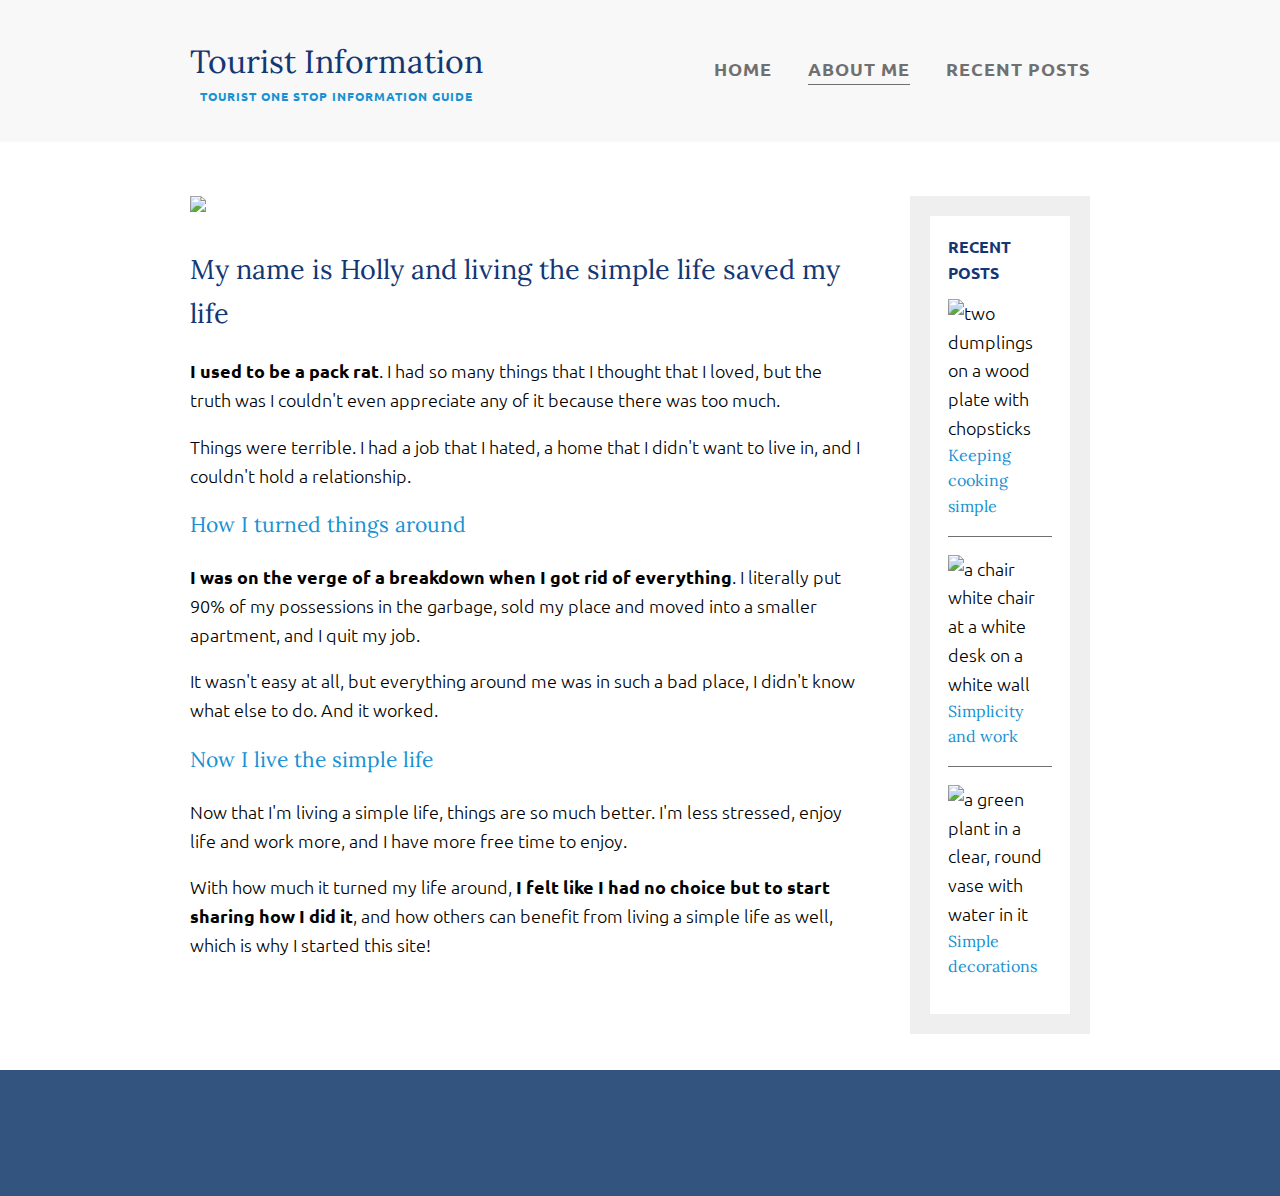
==== about-me.html @ 644925b1 "Refactored code moving javascript into its own file" ====
<!DOCTYPE html>
<html>
  <head>
    <title>We did it!</title>
    <link href="https://fonts.googleapis.com/css?family=Lora:400,700|Ubuntu:300,400,700&display=swap" rel="stylesheet">
    <link href="css/styles.css" rel="stylesheet" />
  </head>
  <body>
    <header>
      <div class="container container-flex">
        <div class="site-title">
          <h1>Tourist Information</h1>
          <p class="subtitle">Tourist one stop information guide</p>
        </div>
        <nav>
          <ul class="colums">
            <li><a  href="index.html">Home</a></li>
            <li><a class="current-page" href="About-me.html">about me</a></li>
            <li><a href="recent-posts.html">Recent posts</a></li>
          </ul>
        </nav>
      </div>
    </header>
    <div class="container container-flex">
      <main role="main">
        <img src="images/holly-face.jpg" class="image-full">
        <h2>My name is Holly and living the simple life saved my life</h2>

        <p><strong>I used to be a pack rat</strong>. I had so many things that I thought that I loved, but the truth was I couldn't even appreciate any of it because there was too much.</p>
        <p>Things were terrible. I had a job that I hated, a home that I didn't want to live in, and I couldn't hold a relationship.</p>

        <h3>How I turned things around</h3>
        <p><strong>I was on the verge of a breakdown when I got rid of everything</strong>. I literally put 90% of my possessions in the garbage, sold my place and moved into a smaller apartment, and I quit my job.</p>
        <p>It wasn't easy at all, but everything around me was in such a bad place, I didn't know what else to do. And it worked.</p>

        <h3>Now I live the simple life</h3>
        <p>Now that I'm living a simple life, things are so much better. I'm less stressed, enjoy life and work more, and I have more free time to enjoy.</p>
        <p>With how much it turned my life around, <strong>I felt like I had no choice but to start sharing how I did it</strong>, and how others can benefit from living a simple life as well, which is why I started this site!</p>

      </main>
      
      <aside class="sidebar">
          
          <div class="sidebar-widget">
              <h2 class="widget-title">RECENT POSTS</h2>
              <div class="widget-recent-post">
                  <h3 class="widget-recent-post-title">Keeping cooking simple</h3>
                  <img src="images/niceFood-scaled.jpg" alt="two dumplings on a wood plate with chopsticks" class="widget-image">
              </div>
              <div class="widget-recent-post">
                  <h3 class="widget-recent-post-title">Simplicity and work</h3>
                  <img src="images/simplicity-scaled.jpg" alt="a chair white chair at a white desk on a white wall" class="widget-image">
              </div>
              <div class="widget-recent-post">
                  <h3 class="widget-recent-post-title">Simple decorations</h3>
                  <img src="images/greenPlantInVase-scaled.jpg" alt="a green plant in a clear, round vase with water in it" class="widget-image">
              </div>
          </div>
          
      </aside>
      
  </div>
    <footer>
      <p></p>
      <p></p>
    </footer>
  </body>
</html>
---- css/styles.css ----
body {
  margin: 0;
  font-family: "Ubuntu", sans-serif;
  font-size: 1.125rem;
  font-weight: 300;
  line-height: 1.6;
}

/* @media (max-width: 675px){
    body{
        background: pink;
    }
} */
/* Typography */

h1,
h2,
h3 {
  font-family: "Lora", serif;
  font-weight: 400;
  color: #143774;
  margin-top: 0;
}

h1 {
  font-size: 2rem;
  margin: 0;
}
h3 {
  color: #1792d2;
}
a {
  color: #1792d2;
}
a:hover,
a:focus {
  color: #143774;
}
strong {
  font-weight: 700;
}
footer {
  background: #345480;
  color: rgba(255, 255, 255, 0.6);
  text-align: center;
  padding: 3em 0;
}

img {
  max-width: 100%;
  display: block;
  margin-left: auto;
  margin-right: auto;
}
.image-full {
  max-height: 300px;
  width: 100%;
  object-fit: cover;
  margin-bottom: 2em;
}
.subtitle {
  font-weight: 700;
  font-size: 0.75rem;
  color: #1792d2;
  margin: 0;
  text-transform: uppercase;
  letter-spacing: 1px;
}

.article-title {
  font-size: 1.5rem;
}
.article-read-more {
  font-size: 0.875rem;
  text-transform: uppercase;
  letter-spacing: 1px;
}
.article-read-more {
  color: #1792d2;
  text-decoration: none;
  font-weight: 700;
}
.article-read-more:hover,
.article-read-more:focus {
  color: #143774;
  text-decoration: underline;
}

.article-info {
  margin: 2em 0;
}
.widget-title,
.widget-recent-post-title {
  font-size: 1rem;
}
.widget-title {
  font-family: "Ubuntu", sans-serif;
  font-weight: 700;
}

.wiget-recent-post-title {
  color: #143774;
}

/* Layout */
header {
  background: #f8f8f8;
  padding: 2em 0;
  text-align: center;
  margin-bottom: 3em;
}
.container {
  /* border: 1px solid pink; */
  width: 90%; 
  max-width: 900px;
  margin: 0 auto; 
}
.container-flex {
  display: flex;
  flex-direction: column;
  justify-content: space-between;
}
#viewDiv {
  padding: 0;
  margin: 0;
  width: 100%;
  height: 100%;
}

@media (min-width: 675px) {
  .container-flex {
    flex-direction: row;
  }
  main {
    width: 75%;
  }
  aside {
    width: 20%;
  }
}

/* navigation */
nav ul {
  list-style-type: none;
  padding: 0;
  display: flex;
}
nav li {
  margin-left: 2em;
}
nav a {
  text-decoration: none;
  text-transform: uppercase;
  letter-spacing: 1px;
  color: #707070;
  font-weight: 700;
  padding: 0.25em 0;
}
nav a:hover,
nav a:focus {
  color: #1792d2;
}

.current-page {
  border-bottom: 1px solid #707070;
}
.current-page:hover {
  color: #707070;
}

@media (max-width: 675px) {
  nav ul {
    flex-direction: column;
    justify-content: center;
  }
  nav li {
    margin: 0.5em 0;
  }
}
/* articles */
.article-featured {
  border-bottom: #707070 1px solid;
  padding: 0 0 2em;
  margin: 0 0 2em;
}
.article-recent {
  display: flex;
  flex-direction: column;
  margin-bottom: 2em;
}
.article-recent-main {
  order: 2;
}

.article-recent-secondary {
  order: 1;
}

@media (min-width: 675px) {
  .article-recent {
    flex-direction: row;
    justify-content: space-between;
  }
  .article-recent-secondary {
    width: 30%;
  }
  .article-recent-main {
    width: 68%;
  }
  .article-image {
    width: 100%;
    min-height: 250px;
    object-fit: cover;
  }
  .article-featured {
    display: flex;
    flex-direction: column;
  }
  .article-image {
    order: -2;
  }
  .article-info {
    order: -1;
  }
}
/* widgets */
.sidebar-widget {
  border: 20px solid #efefef;
  margin-bottom: 2em;
  padding: 1em;
}
.widget-recent-post {
  display: flex;
  flex-direction: column;
  border-bottom: 1px solid #707070;
  margin-bottom: 1em;
}
.widget-recent-post:last-child {
  border: 0;
  margin: 0;
}

.widget-image {
  order: -1;
}
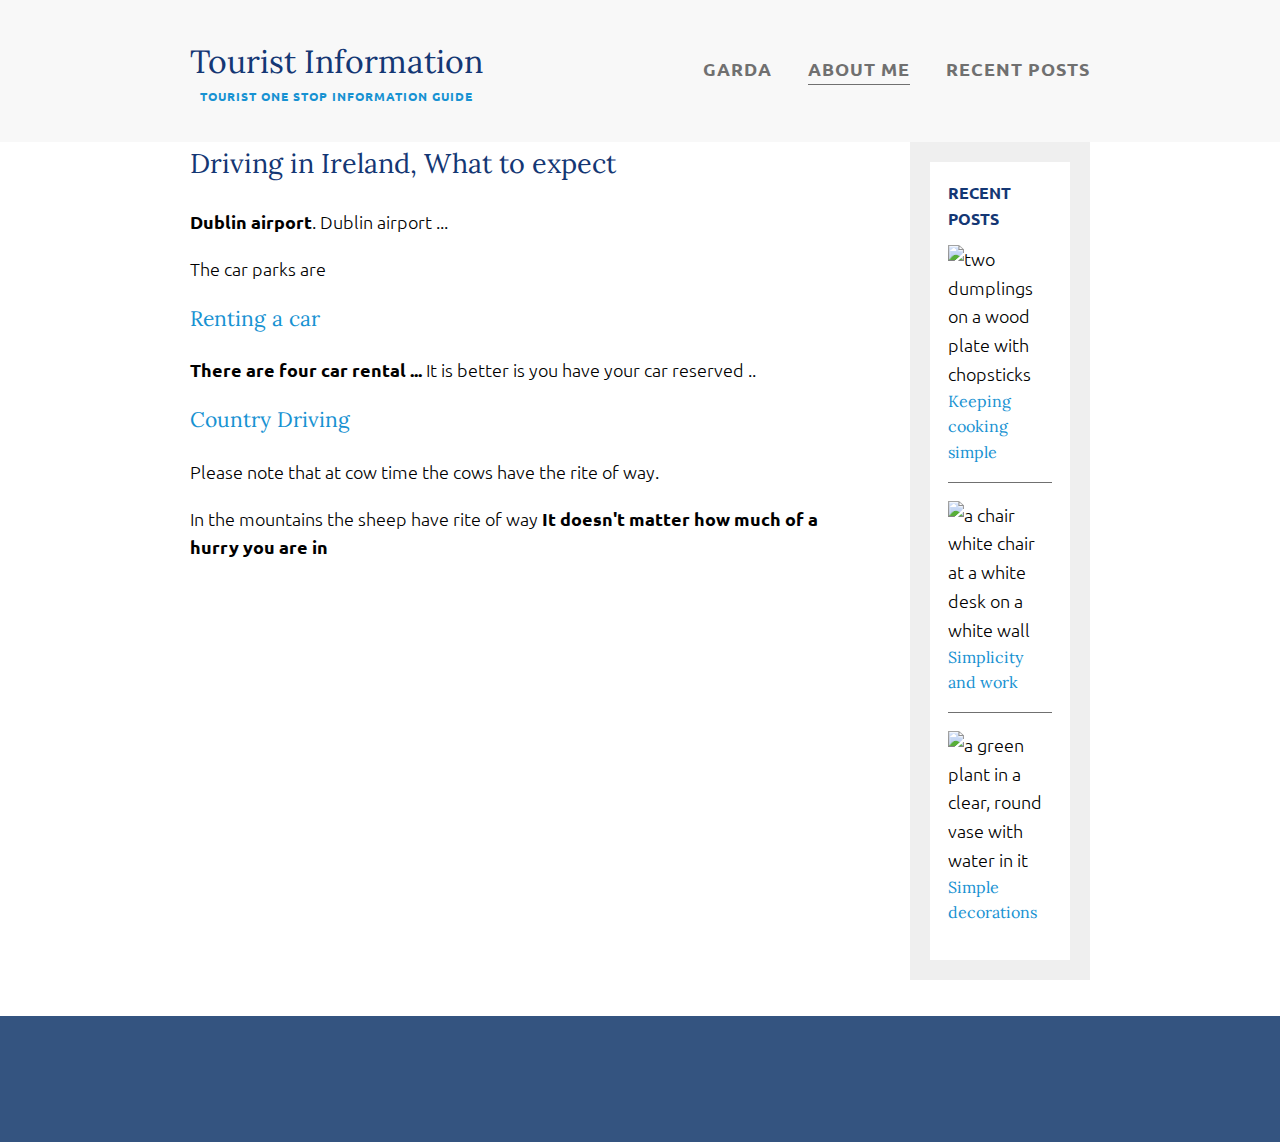
==== commit 03eb7242: "Basic cometic changes" ====
--- a/about-me.html
+++ b/about-me.html
@@ -14,7 +14,7 @@
         </div>
         <nav>
           <ul class="colums">
-            <li><a  href="index.html">Home</a></li>
+            <li><a  href="index.html">Garda</a></li>
             <li><a class="current-page" href="About-me.html">about me</a></li>
             <li><a href="recent-posts.html">Recent posts</a></li>
           </ul>
@@ -23,19 +23,17 @@
     </header>
     <div class="container container-flex">
       <main role="main">
-        <img src="images/holly-face.jpg" class="image-full">
-        <h2>My name is Holly and living the simple life saved my life</h2>
+            <h2>Driving in Ireland, What to expect</h2>
 
-        <p><strong>I used to be a pack rat</strong>. I had so many things that I thought that I loved, but the truth was I couldn't even appreciate any of it because there was too much.</p>
-        <p>Things were terrible. I had a job that I hated, a home that I didn't want to live in, and I couldn't hold a relationship.</p>
+        <p><strong>Dublin airport</strong>. Dublin airport ...</p>
+        <p>The car parks are</p>
 
-        <h3>How I turned things around</h3>
-        <p><strong>I was on the verge of a breakdown when I got rid of everything</strong>. I literally put 90% of my possessions in the garbage, sold my place and moved into a smaller apartment, and I quit my job.</p>
-        <p>It wasn't easy at all, but everything around me was in such a bad place, I didn't know what else to do. And it worked.</p>
+        <h3>Renting a car</h3>
+        <p><strong>There are four car rental ... </strong> It is better is you have your car reserved .. </p>
 
-        <h3>Now I live the simple life</h3>
-        <p>Now that I'm living a simple life, things are so much better. I'm less stressed, enjoy life and work more, and I have more free time to enjoy.</p>
-        <p>With how much it turned my life around, <strong>I felt like I had no choice but to start sharing how I did it</strong>, and how others can benefit from living a simple life as well, which is why I started this site!</p>
+        <h3>Country Driving</h3>
+        <p>Please note that at cow time the cows have the rite of way.</p>
+        <p>In the mountains the sheep have rite of way <strong>It doesn't matter how much of a hurry you are in</strong></p>
 
       </main>
       
--- a/css/styles.css
+++ b/css/styles.css
@@ -107,7 +107,7 @@
   background: #f8f8f8;
   padding: 2em 0;
   text-align: center;
-  margin-bottom: 3em;
+  /* margin-bottom: 3em; */
 }
 .container {
   /* border: 1px solid pink; */
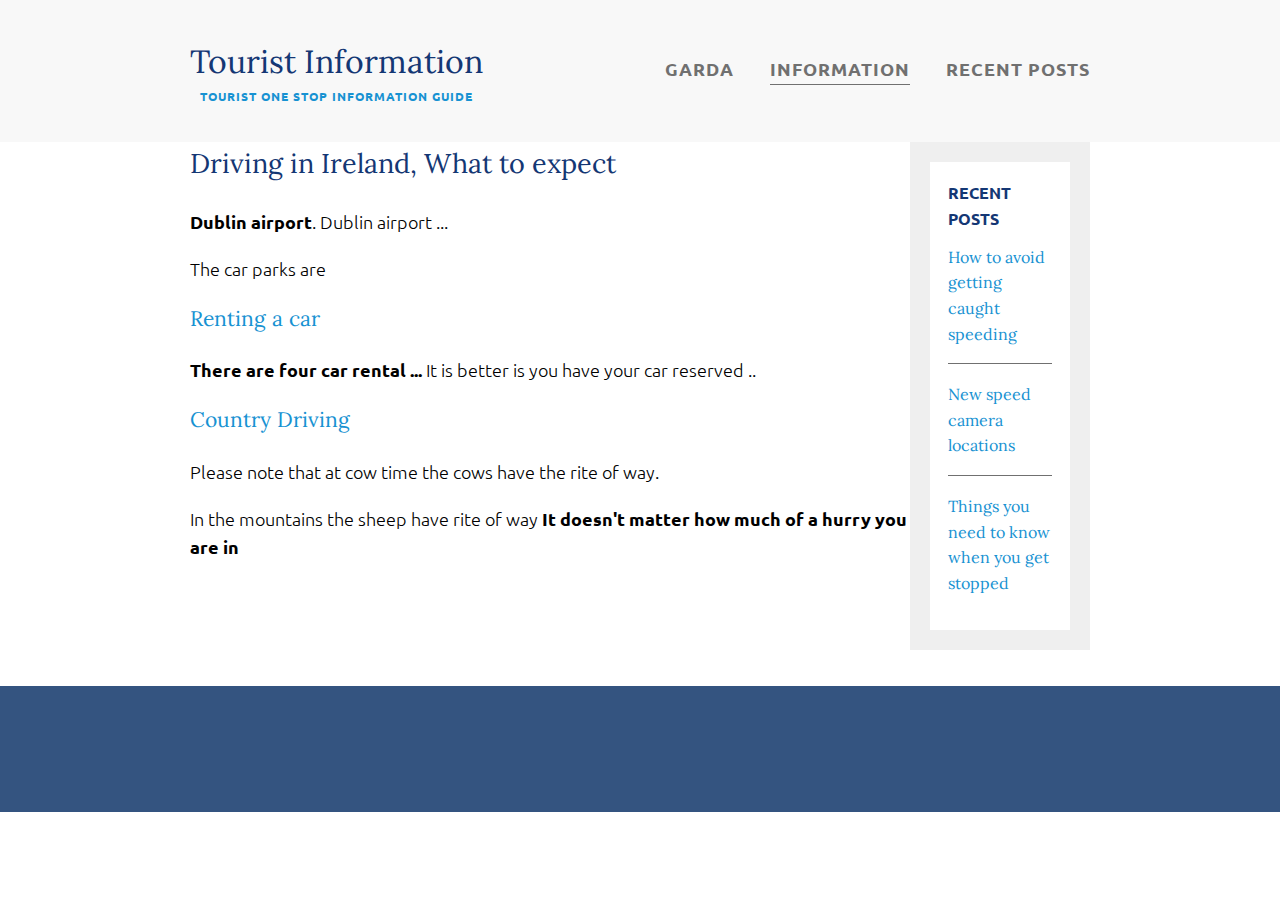
==== commit 02ca75f2: "Tidied up the presentation. Added in some pictures" ====
--- a/about-me.html
+++ b/about-me.html
@@ -1,7 +1,7 @@
 <!DOCTYPE html>
 <html>
   <head>
-    <title>We did it!</title>
+    <title>Tourist Info Ireland</title>
     <link href="https://fonts.googleapis.com/css?family=Lora:400,700|Ubuntu:300,400,700&display=swap" rel="stylesheet">
     <link href="css/styles.css" rel="stylesheet" />
   </head>
@@ -15,7 +15,7 @@
         <nav>
           <ul class="colums">
             <li><a  href="index.html">Garda</a></li>
-            <li><a class="current-page" href="About-me.html">about me</a></li>
+            <li><a class="current-page" href="About-me.html">Information</a></li>
             <li><a href="recent-posts.html">Recent posts</a></li>
           </ul>
         </nav>
@@ -39,21 +39,18 @@
       
       <aside class="sidebar">
           
-          <div class="sidebar-widget">
-              <h2 class="widget-title">RECENT POSTS</h2>
-              <div class="widget-recent-post">
-                  <h3 class="widget-recent-post-title">Keeping cooking simple</h3>
-                  <img src="images/niceFood-scaled.jpg" alt="two dumplings on a wood plate with chopsticks" class="widget-image">
-              </div>
-              <div class="widget-recent-post">
-                  <h3 class="widget-recent-post-title">Simplicity and work</h3>
-                  <img src="images/simplicity-scaled.jpg" alt="a chair white chair at a white desk on a white wall" class="widget-image">
-              </div>
-              <div class="widget-recent-post">
-                  <h3 class="widget-recent-post-title">Simple decorations</h3>
-                  <img src="images/greenPlantInVase-scaled.jpg" alt="a green plant in a clear, round vase with water in it" class="widget-image">
-              </div>
+        <div class="sidebar-widget">
+          <h2 class="widget-title">RECENT POSTS</h2>
+          <div class="widget-recent-post">
+              <h3 class="widget-recent-post-title">How to avoid getting caught speeding</h3>
           </div>
+          <div class="widget-recent-post">
+              <h3 class="widget-recent-post-title">New speed camera locations</h3>
+          </div>
+          <div class="widget-recent-post">
+              <h3 class="widget-recent-post-title">Things you need to know when you get stopped</h3>
+          </div>
+      </div>
           
       </aside>
       
--- a/css/styles.css
+++ b/css/styles.css
@@ -123,16 +123,18 @@
 #viewDiv {
   padding: 0;
   margin: 0;
-  width: 100%;
-  height: 100%;
+  min-height: 80vh; 
+    /* min-height: 400px; */ 
 }
 
 @media (min-width: 675px) {
   .container-flex {
     flex-direction: row;
+    flex-basis: 100%;
+    flex-wrap: nowrap;
   }
   main {
-    width: 75%;
+    width: 80%;
   }
   aside {
     width: 20%;
